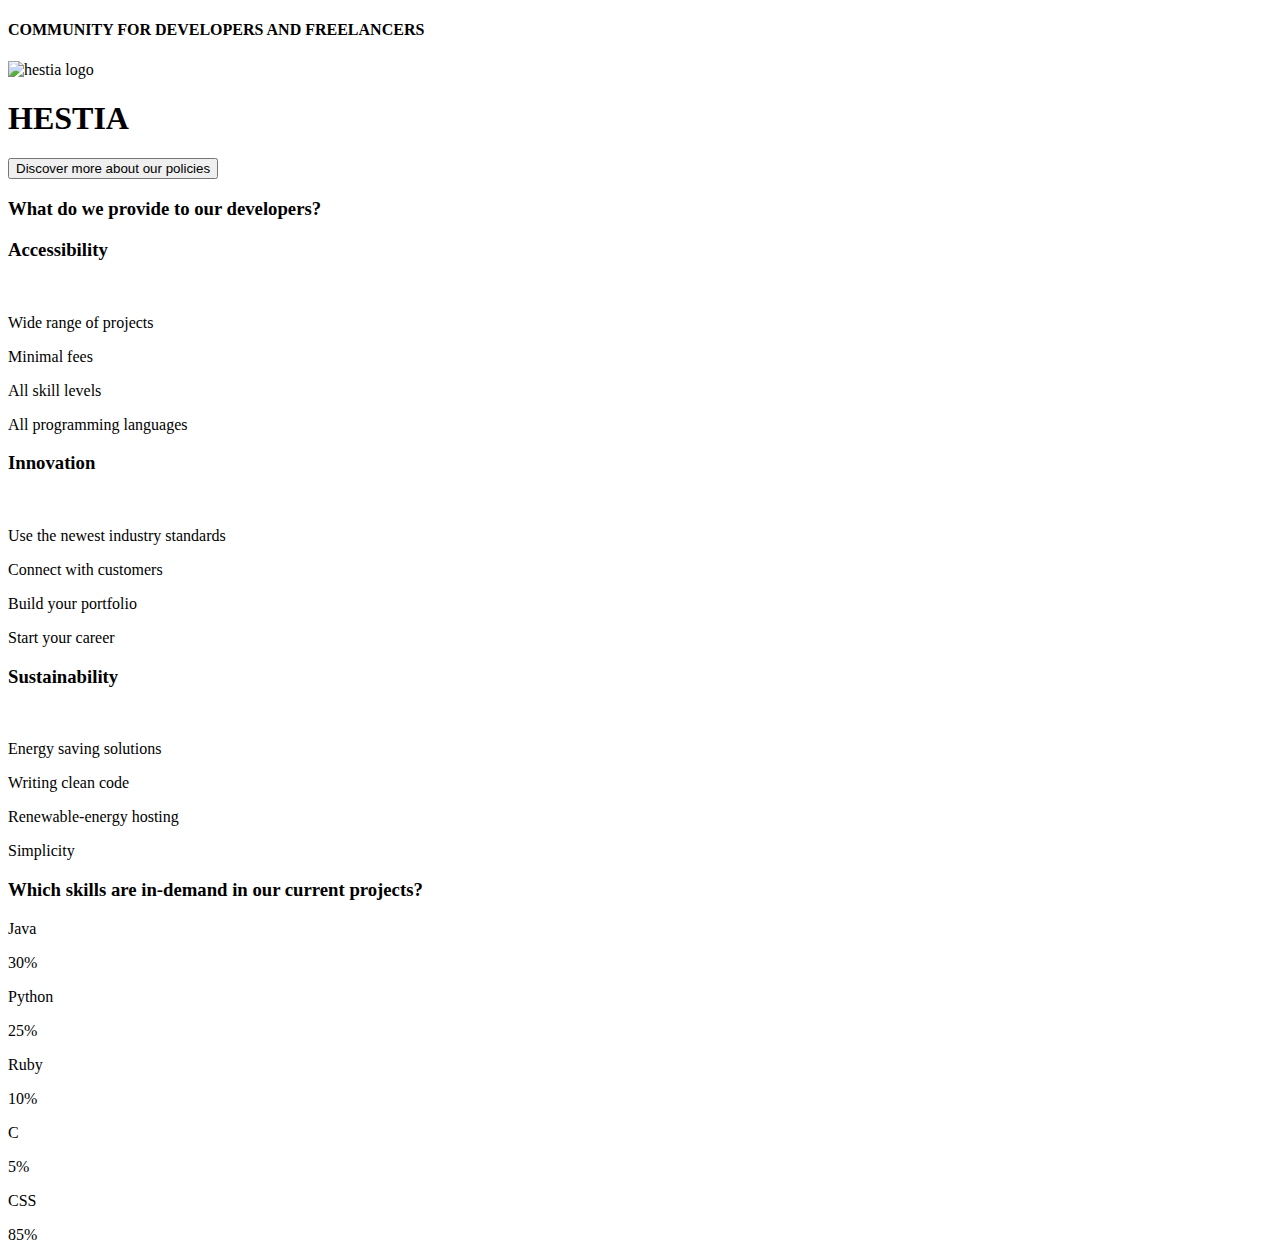
==== src/main/resources/templates/index.html @ 73828dfc "changed border and placement" ====
<!DOCTYPE html>
<html lang="en">

<head>
    <meta charset="UTF-8">
    <title>Hestia</title>
    <link th:href="@{/css/index.css}" rel="stylesheet"></link>
</head>

<body>
    <header class="container header__container">
        <div class="header__div">
            <h4>COMMUNITY FOR DEVELOPERS AND FREELANCERS</h4>
            <div class="header__img">
                <img src="C:/Users/Dell Latitude 7390/Documents/GitHub/Guitar/hestia_logo.svg" alt="hestia logo">
            </div>
            <h1>HESTIA</h1>
            <div class="button__div">
                <button class="button__header post--border--small">Discover more about our policies</button>
            </div>
        </div>
    </header>
    <div class="triangle"></div>
    <div class="row">
        <h3 class="customers__main">What do we provide to our developers?</h3>
    </div>
    <div class="section__cards">
        <div class="card">
            <div class="card__third post--border--medium">
                <h3>Accessibility</h3><br>
                <p>Wide range of projects</p>
                <p>Minimal fees</p>
                <p>All skill levels</p>
                <p>All programming languages</p>
            </div>
        </div>
        <div class="card">
            <div class="card__third post--border--medium">
                <h3>Innovation</h3><br>
                <p>Use the newest industry standards</p>
                <p>Connect with customers</p>
                <p>Build your portfolio</p>
                <p>Start your career</p>
            </div>
        </div>
        <div class="card">
            <div class="card__third post--border--medium">
                <h3>Sustainability</h3><br>
                <p>Energy saving solutions</p>
                <p>Writing clean code</p>
                <p>Renewable-energy hosting</p>
                <p>Simplicity</p>
            </div>
        </div>
    </div>
    <div class="black--bg">
        <div class="skills">
            <div class="row">
                <h3 class="customers__main">Which skills are in-demand in our current projects?</h3>
            </div>
            <p class="group__logo"><i class=""></i>Java</p>
            <div class="group">
                <div class="group__bar" style="width:30%">30%</div>
            </div>
            <p class="group__logo"><i class=""></i>Python</p>
            <div class="group">
                <div class="group__bar" style="width:25%">25%</div>
            </div>
            <p class="group__logo"><i class=""></i>Ruby</p>
            <div class="group">
                <div class="group__bar" style="width:10%">10%</div>
            </div>
            <p class="group__logo"><i class=""></i>C</p>
            <div class="group">
                <div class="group__bar" style="width:5%">5%</div>
            </div>
            <p class="group__logo"><i class=""></i>CSS</p>
            <div class="group">
                <div class="group__bar" style="width:85%">85%</div>
            </div>
        </div>
    </div>
</body>
</html>
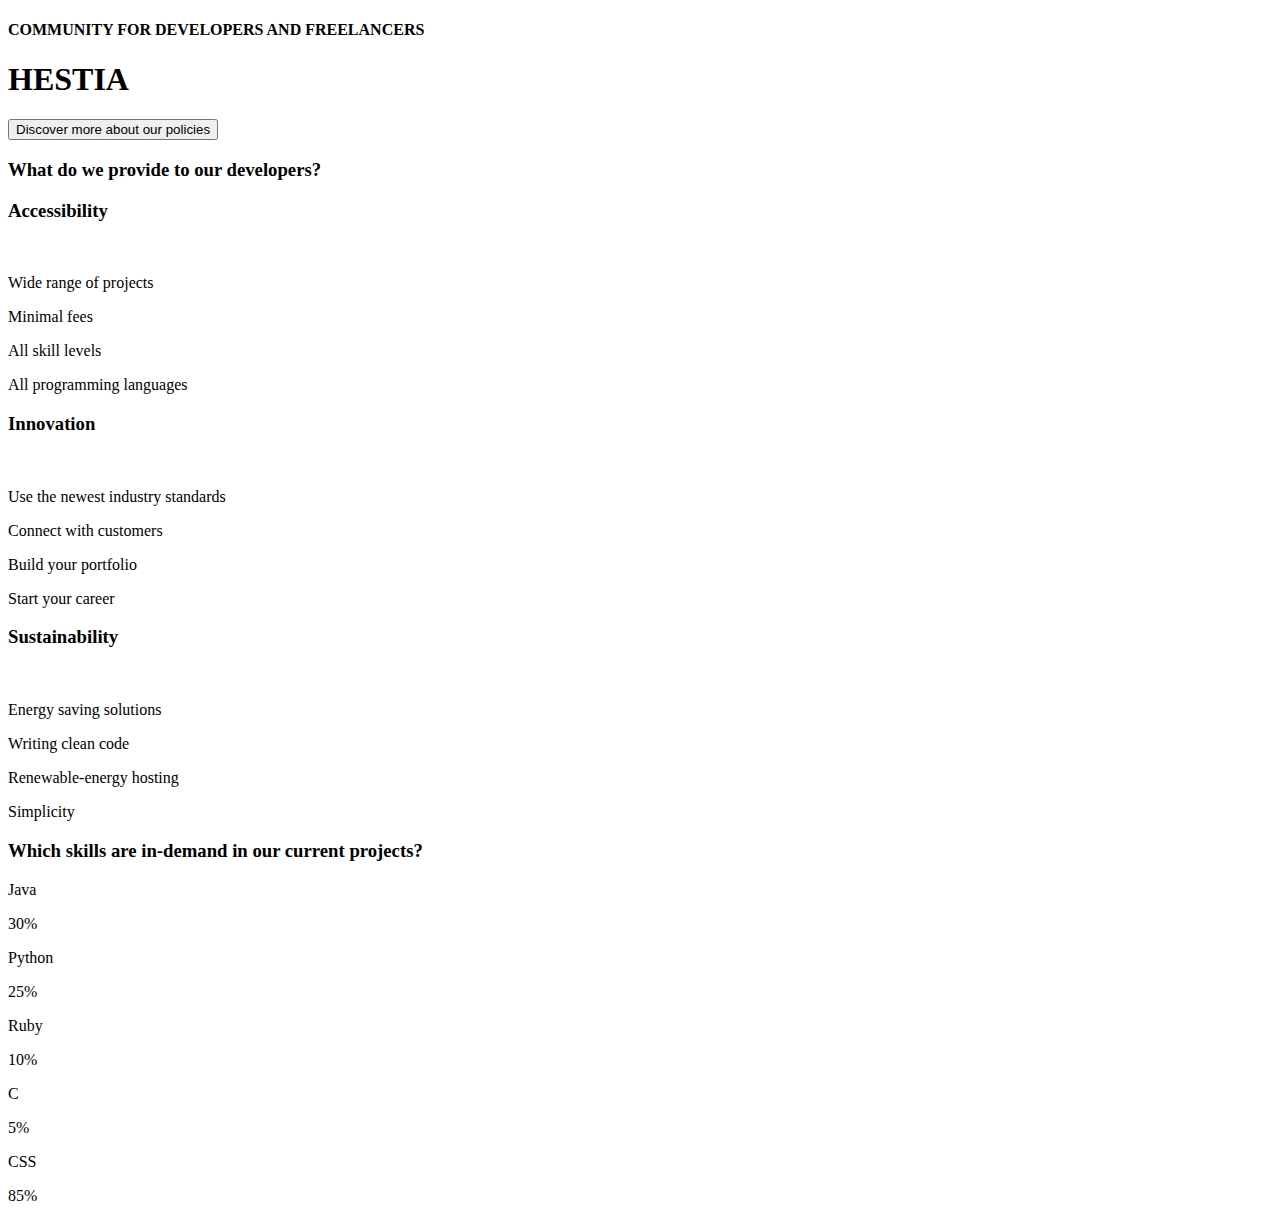
==== commit ef7172ce: "index changes" ====
--- a/src/main/resources/templates/index.html
+++ b/src/main/resources/templates/index.html
@@ -10,9 +10,11 @@
 <body>
     <header class="container header__container">
         <div class="header__div">
-            <h4>COMMUNITY FOR DEVELOPERS AND FREELANCERS</h4>
+            <div class="header__text">
+                <h4>COMMUNITY FOR DEVELOPERS AND FREELANCERS</h4>
+            </div>
             <div class="header__img">
-                <img src="C:/Users/Dell Latitude 7390/Documents/GitHub/Guitar/hestia_logo.svg" alt="hestia logo">
+                <div class="pointer logo" th:include="hestia_logo"></div>
             </div>
             <h1>HESTIA</h1>
             <div class="button__div">
@@ -20,7 +22,9 @@
             </div>
         </div>
     </header>
-    <div class="triangle"></div>
+    <div class="scaleable">
+        <div class="triangle"></div>
+    </div>
     <div class="row">
         <h3 class="customers__main">What do we provide to our developers?</h3>
     </div>
@@ -81,4 +85,5 @@
         </div>
     </div>
 </body>
+
 </html>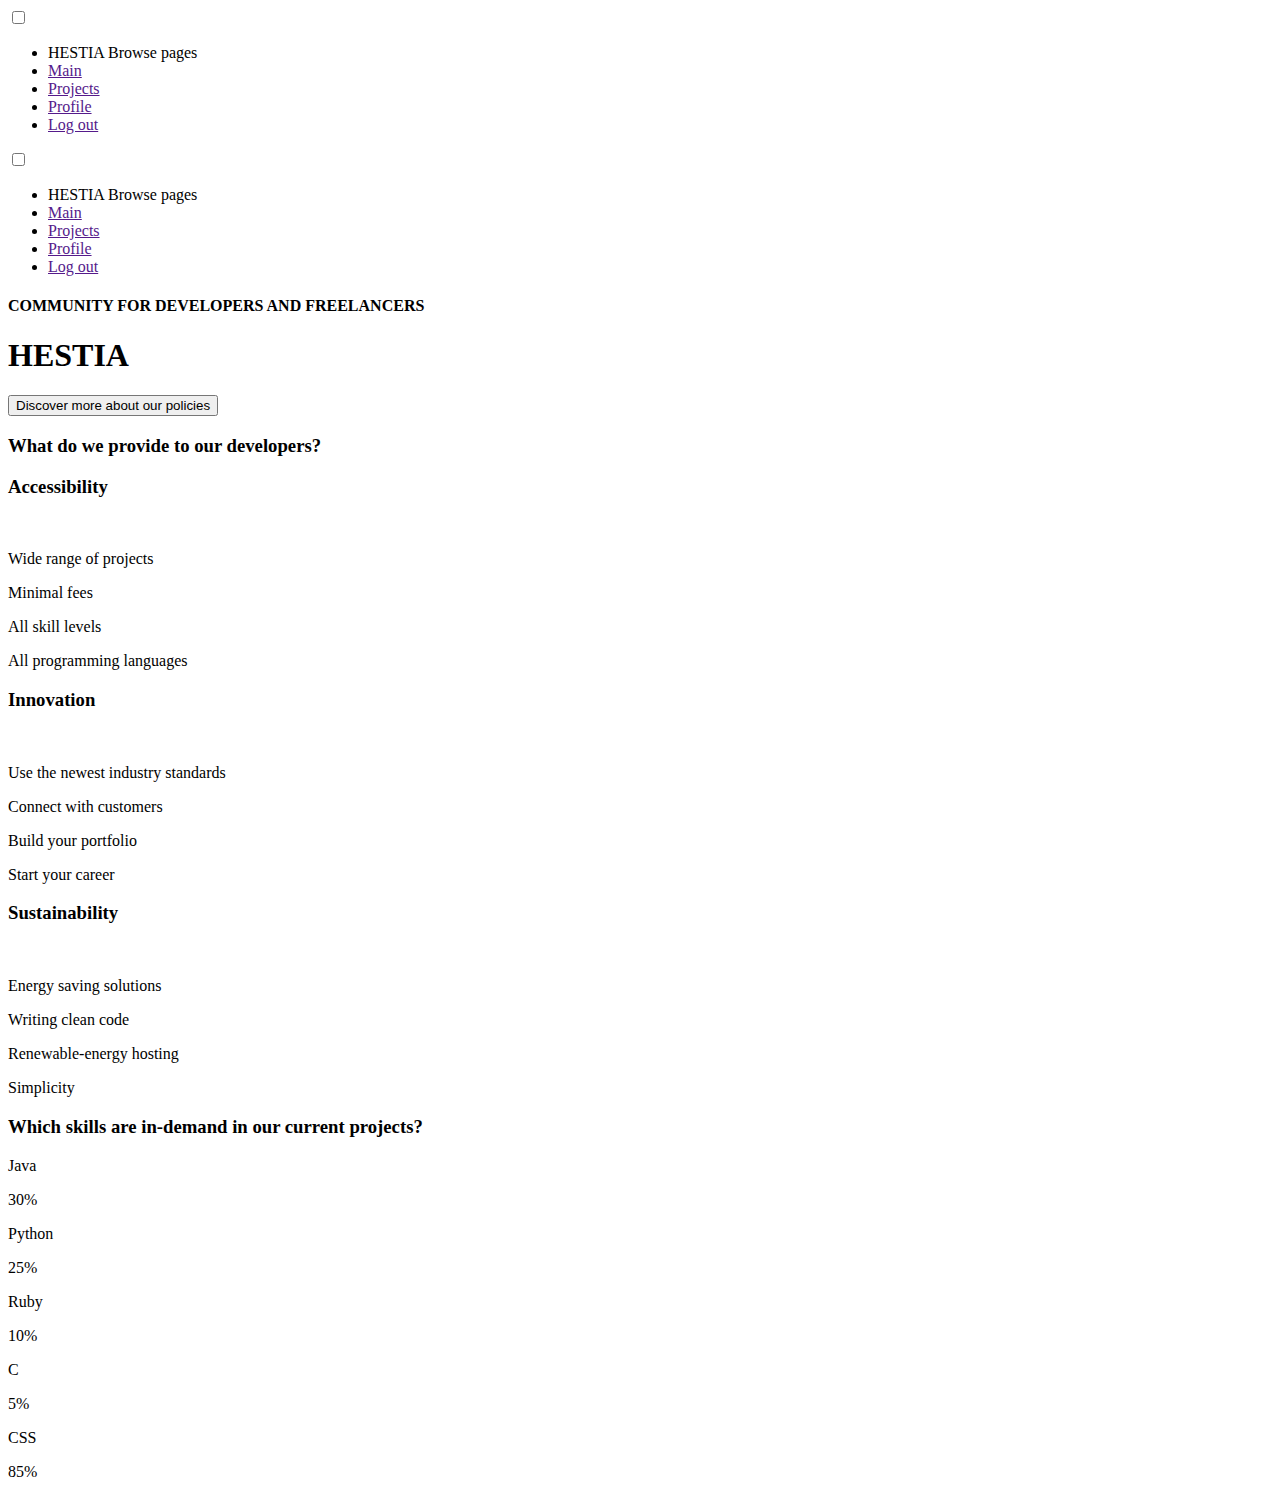
==== commit fdf1ec57: "updated sidenav" ====
--- a/src/main/resources/templates/index.html
+++ b/src/main/resources/templates/index.html
@@ -7,8 +7,34 @@
     <link th:href="@{/css/index.css}" rel="stylesheet"></link>
 </head>
 
-<body>
+<body> 
     <header class="container header__container">
+        <input type="checkbox" class="openSidebarMenu">
+        <label for="openSidebarMenu" class="sidebarIconToggle">
+            <img class="filter-white" src="C:\Users\Dell Latitude 7390\Downloads\custom-coding-svgrepo-com.svg" alt="">
+        </label>
+        <div id="sidebarMenu">
+            <ul class="sidebarMenuInner">
+                <li>HESTIA <span>Browse pages</span></li>
+                <li><a href="" target="_blank">Main</a></li>
+                <li><a href="" target="_blank">Projects</a></li>
+                <li><a href="" target="_blank">Profile</a></li>
+                <li><a href="" target="_blank">Log out</a></li>
+            </ul>
+        </div>
+        <input type="checkbox" class="openSidebarMenu" id="openSidebarMenu">
+        <label for="openSidebarMenu" class="sidebarIconToggle">
+            <img class="filter-white" src="C:\Users\Dell Latitude 7390\Downloads\custom-coding-svgrepo-com.svg" alt="">
+        </label>
+        <div id="sidebarMenu">
+            <ul class="sidebarMenuInner">
+            <li>HESTIA <span>Browse pages</span></li>
+            <li><a href="" target="_blank">Main</a></li>
+            <li><a href="" target="_blank">Projects</a></li>
+            <li><a href="" target="_blank">Profile</a></li>
+            <li><a href="" target="_blank">Log out</a></li>
+            </ul>
+        </div>
         <div class="header__div">
             <div class="header__text">
                 <h4>COMMUNITY FOR DEVELOPERS AND FREELANCERS</h4>
